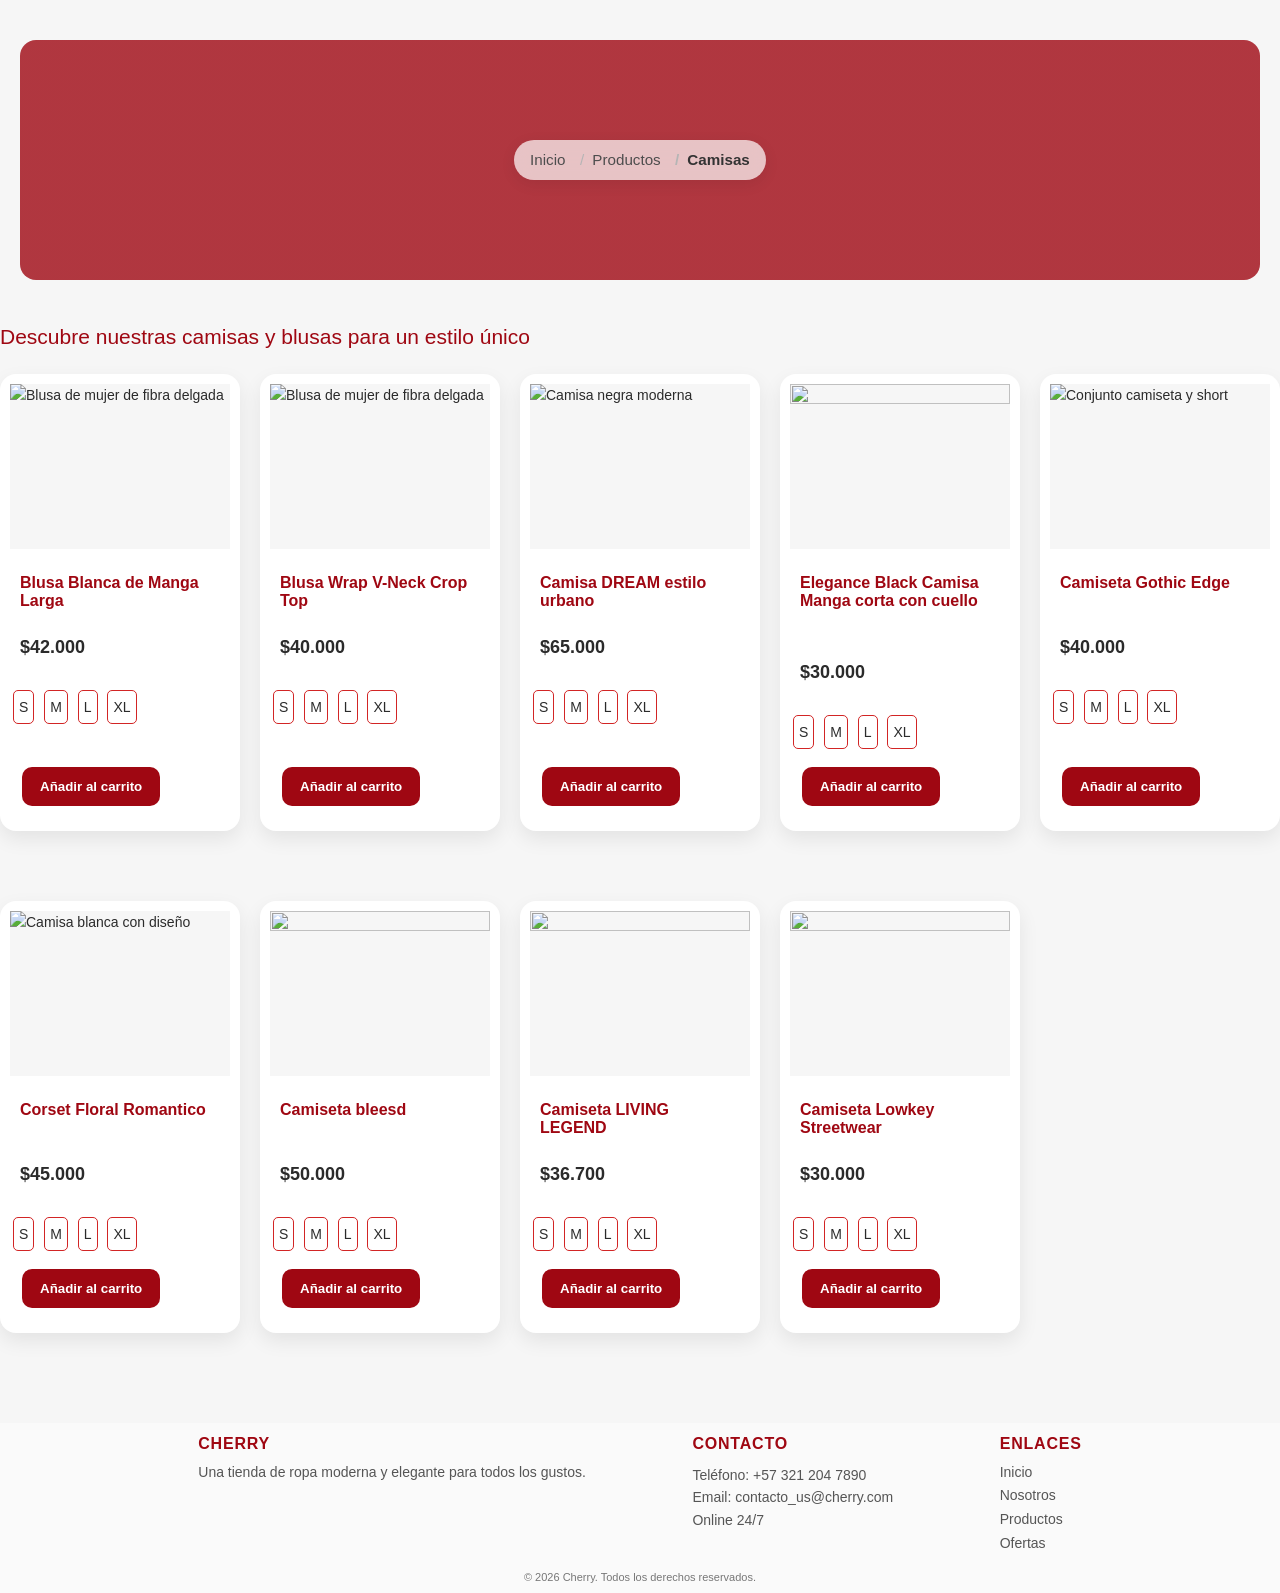
==== camisas.html @ 1591ec73 "Add files via upload" ====
<!DOCTYPE html>
<html lang="es-CO">
<head>
<meta charset="UTF-8">
<meta name="viewport" content="width=device-width, initial-scale=1.0">
<title>Camisas | Cherry</title>
<link rel="stylesheet" href="estilos.css">
<link rel="stylesheet" href="estilos_paginas.css">
</head>
<body>

<section class="categoria">
<section class="nosotros-banner">
<ul class="c-breadcrumb">
<li><a href="index.html">Inicio</a></li>
<li><a href="index.html#productos">Productos</a></li>
<li>Camisas</li>
</ul>
</section>
<h2>Descubre nuestras camisas y blusas para un estilo único</h2>
<div class="productos-grid">


<div class="producto-card"
      data-nombre="Blusa Blanca de Manga Larga con Corte Profundo" 
      data-precio="$82.000"
      data-img ="imagenes/blusas-camisas/blusa mujer de fibra delgada.webp"
      data-descripcion=" ¡Eleva tu estilo con esta blusa blanca que combina elegancia con atrevimiento!
       Su corte profundo y mangas ajustadas resaltan tu figura, mientras que su diseño clásico y sencillo 
       se adapta a cualquier ocasión. 
       ¡Haz que cada look sea memorable con esta pieza esencial de tu armario!
      ¡Haz clic para añadirla a tu carrito y descubre por qué es la blusa más versátil de la temporada!"
    >
<img src="imagenes/blusas-camisas/blusa mujer de fibra delgada.webp" alt="Blusa de mujer de fibra delgada">
<h3>Blusa Blanca de Manga Larga</h3>
<p>$42.000</p>
<div class="tallas">
  <span onclick="seleccionarTalla(this)">S</span>
  <span onclick="seleccionarTalla(this)">M</span>
  <span onclick="seleccionarTalla(this)">L</span>
  <span onclick="seleccionarTalla(this)">XL</span>
</div>
<button class="btn-producto" onclick="agregarCarrito('Blusa Blanca de Manga Larga', 42000)">Añadir al carrito</button>
</div>

<div class=" producto-card"
      data-nombre="Blusa Wrap V-Neck Crop top" 
      data-precio="$82.000"
      data-img ="imagenes/blusas-camisas/camisa ombliguera.webp"
      data-descripcion=" ¡Haz que tu estilo hable por ti! Este crop top blanco es tu aliado para destacar con comodidad y confianza. 
      Su diseño envolvente realza tu figura y se adapta a cualquier ocasión.
       ¡No solo lo llevas… lo defines!"
    >
<img src="imagenes/blusas-camisas/camisa ombligera.PNG" alt="Blusa de mujer de fibra delgada">
<h3>Blusa Wrap V-Neck Crop Top</h3>
<p>$40.000</p>
<div class="tallas">
  <span onclick="seleccionarTalla(this)">S</span>
  <span onclick="seleccionarTalla(this)">M</span>
  <span onclick="seleccionarTalla(this)">L</span>
  <span onclick="seleccionarTalla(this)">XL</span>
</div>
<button class="btn-producto" onclick="agregarCarrito('Blusa Wrap V-Neck Crop Top', 40000)">Añadir al carrito</button>
</div>

   
<div class="producto-card"
        data-nombre="Camisa DREAM Estilo Urbano" 
        data-precio="$65.000"
        data-img ="imagenes/blusas-camisas/camisa negra moderna.webp"
        data-descripcion="Desata tu lado más rebelde con la Camiseta Dream. 
          Su diseño minimalista en tono neutro se realza con letras góticas que evocan misterio y fuerza.
          El tejido de alta calidad te garantiza comodidad y durabilidad, mientras que el corte moderno
          se adapta a tu silueta. No es solo una prenda, es una declaración de intenciones.
        ¡Atrévete a soñar y a vivir tu estilo al máximo!"
        >
<img src="imagenes/blusas-camisas/camisa beish.png" alt="Camisa negra moderna">
<h3>Camisa DREAM estilo urbano</h3>
<p>$65.000</p>
<div class="tallas">
  <span onclick="seleccionarTalla(this)">S</span>
  <span onclick="seleccionarTalla(this)">M</span>
  <span onclick="seleccionarTalla(this)">L</span>
  <span onclick="seleccionarTalla(this)">XL</span>
</div>
<button class="btn-producto" onclick="agregarCarrito('Camisa DREAM estilo urbano', 65000)">Añadir al carrito</button>
</div>

<div class="producto-card producto"
      data-nombre="Elegance Black Camisa Manga corta con cuello" 
      data-precio="$30000"
      data-img ="imagenes/blusas-camisas/camisa con botones casual.webp"
      data-descripcion="¡Descubre la camisa que transforma tu estilo!
       Con su diseño fresco y detalles únicos, esta camisa blanca es tu aliada perfecta 
       para lucir elegante y a la moda en cualquier ocasión.
       ¡No esperes más, hazla tuya y brilla con confianza!"
    >
<img src="imagenes/blusas-camisas/camisa con botones casual.webp">
<h3>Elegance Black Camisa Manga corta con cuello</h3>
<div class="rating">
<i class="fa fa-star"></i>
<i class="fa fa-star"></i>
<i class="fa fa-star"></i>
<i class="fa fa-star"></i>
<i class="fa fa-star-o-alt"></i>
</div>
<p>$30.000</p>
<div class="tallas">
  <span onclick="seleccionarTalla(this)">S</span>
  <span onclick="seleccionarTalla(this)">M</span>
  <span onclick="seleccionarTalla(this)">L</span>
  <span onclick="seleccionarTalla(this)">XL</span>
</div>
<button class="btn-producto" onclick="agregarCarrito('Elegance Black Camisa Manga corta con cuello', 30000)">Añadir al carrito</button>
</div>
<div class="producto-card"
      data-nombre="Camiseta Gothic Edge"
      data-precio="$40.000"
      data-img="imagenes/blusas-camisas/camisa con diseño.webp"
      data-descripcion="¡Desata tu lado más rebelde con la camiseta Gothic Edge Diseñada para quienes no temen destacar, 
      esta camiseta blanca impoluta presenta un audaz estampado en negro con un estilo gótico y afilado que captura miradas.
       Su silueta clásica y cómoda la hace perfecta para el día a día, 
       mientras que su diseño vanguardista te asegura un look impactante"
>
<img src="imagenes/blusas-camisas/camisa con diseño.webp" alt="Conjunto camiseta y short">
<h3>Camiseta Gothic Edge</h3>
<p>$40.000</p>
<div class="tallas">
  <span onclick="seleccionarTalla(this)">S</span>
  <span onclick="seleccionarTalla(this)">M</span>
  <span onclick="seleccionarTalla(this)">L</span>
  <span onclick="seleccionarTalla(this)">XL</span>
</div>
<button class="btn-producto" onclick="agregarCarrito('Camiseta Ghotic Edge',40000)">Añadir al carrito</button>
</div>

<div class="producto-card"
     data-nombre="Corset Floral Romantico"       
     data-precio="$45.000"
     data-img="imagenes/blusas-camisas/camisa morado corset.PNG"
     data-descripcion="Perfecto para salir con amigos, fiestas, eventos casuales o como pieza 
     principal en tu outfit de verano. 
     ¡Atrae miradas y te hace sentir irresistible!"
>
<img src="imagenes/blusas-camisas/camisa morado corset.PNG" alt="Camisa blanca con diseño">
<h3>Corset Floral Romantico</h3>
<p>$45.000</p>
<div class="tallas">
  <span onclick="seleccionarTalla(this)">S</span>
  <span onclick="seleccionarTalla(this)">M</span>
  <span onclick="seleccionarTalla(this)">L</span>
  <span onclick="seleccionarTalla(this)">XL</span>
</div>
<button class="btn-producto" onclick="agregarCarrito('Corset Floral Romantico',45000)">Añadir al carrito</button>
</div>

<div class="producto-card"
       data-nombre="Camiseta BLESSD"       
     data-precio="$45.000"
     data-img="imagenes/blusas-camisas/camisa morado corset.PNG"
     data-descripcion="Perfecta para expresar tu individualidad y tus convicciones con orgullo.
      Ideal para el uso diario, eventos casuales, o para añadir un toque único a tu atuendo. !
      Esta camiseta no es solo ropa, es una forma de llevar tu mensaje contigo.
      ¡Compra la tuya y muestra al mundo tu luz!"
>
<img src="imagenes/blusas-camisas/camisa blessd.png"Camisa de hombre con estampado">
<h3>Camiseta bleesd</h3>
<p>$50.000</p>
<div class="tallas">
  <span onclick="seleccionarTalla(this)">S</span>
  <span onclick="seleccionarTalla(this)">M</span>
  <span onclick="seleccionarTalla(this)">L</span>
  <span onclick="seleccionarTalla(this)">XL</span>
</div>
<button class="btn-producto" onclick="agregarCarrito('Camiseta BLESSD',45000)">Añadir al carrito</button>
</div>

<div class="producto-card"
       data-nombre="Camiseta LIVING LEGEND"       
     data-precio="$36.700"
     data-img="imagenes/blusas-camisas/camisa morado corset.PNG"
     data-descripcion="¡Celebra tu historia con esta camiseta única!
        Diseñada para los que marcan la diferencia, la Camiseta eyenda Viviente 1973 es más que una prenda,
       es una declaración. Siente la calidad y luce con confianza la esencia de quien ha vivido y sigue viviendo intensamente.
       ¡Añádela a tu colección y que empiece la leyenda!""
>
<img src="imagenes/blusas-camisas/camisa sencilla.png">
<h3>Camiseta LIVING LEGEND</h3>
<p>$36.700</p>
<div class="tallas">
  <span onclick="seleccionarTalla(this)">S</span>
  <span onclick="seleccionarTalla(this)">M</span>
  <span onclick="seleccionarTalla(this)">L</span>
  <span onclick="seleccionarTalla(this)">XL</span>
</div>
<button class="btn-producto" onclick="agregarCarrito('Camiseta LIVING LEYEND',36700)">Añadir al carrito</button>
</div>

<div class="producto-card producto"
      data-nombre="Camiseta Lowkey Streetwear"
      data-precio="$30000"
      data-img ="imagenes/blusas-camisas/camisa blanca con diseño.png"
      data-descripcion="¡Descubre la camisa que transforma tu estilo! Con su diseño fresco y detalles únicos, 
      esta camisa blanca es tu aliada perfecta para lucir elegante y a la moda en cualquier ocasión. ¡No esperes más, hazla tuya y brilla con confianza!"
    >
<img src="imagenes/blusas-camisas/camisa blanca con diseño.png">
<h3>Camiseta Lowkey Streetwear</h3>
<p>$30.000</p>
<div class="tallas">
  <span onclick="seleccionarTalla(this)">S</span>
  <span onclick="seleccionarTalla(this)">M</span>
  <span onclick="seleccionarTalla(this)">L</span>
  <span onclick="seleccionarTalla(this)">XL</span>
</div>
<button class="btn-producto" onclick="agregarCarrito('Camiseta Lowkey Streetwear', 30000)">Añadir al carrito</button>
</div>


</section>

<div id="modalProducto" class="modal">
  <div class="modal-box">

    <span class="cerrar">&times;</span>

    <div class="modal-grid">

      <!-- Imagen -->
      <div class="modal-img">
        <img id="modalImagen" src="">
      </div>

      <!-- Info -->
      <div class="modal-info">
        <h2 id="modalNombre"></h2>
        <p class="modal-precio" id="modalPrecio"></p>
        <p class="modal-desc" id="modalDescripcion"></p>

        <!-- Tallas -->
        <div class="modal-tallas">
          <span>S</span>
          <span>M</span>
          <span>L</span>
          <span>XL</span>
        </div>

        <button id="btnComprarModal" class="btn-producto">
          Añadir al carrito
        </button>
      </div>
    </div>
  </div>
</div>


<footer>
<div class="footer-content">
<div class="footer-title">
<h3>Cherry</h3>
<p>Una tienda de ropa moderna y elegante para todos los gustos.</p>
</div>
<div class="footer-contact">
<h3>Contacto</h3>
<p>Teléfono: +57 321 204 7890</p>
<p>Email: contacto_us@cherry.com</p>
<p>Online 24/7</p>
</div>
<div class="footer-links">
<h3>Enlaces</h3>
<a href="index.html">Inicio</a>
<a href="nosotros.html" data-title="Quienes Somos" tabindex="0">Nosotros</a>
<a href="#productos">Productos</a>
<a href="ofertas.html" data-title="Ofertas" tabindex="0">Ofertas</a>
</div>
</div>
<p>© 2026 Cherry. Todos los derechos reservados.</p>
</footer>

<script src="modal.js"></script>
<script src="script.js"></script>


</body>
---- estilos.css ----
/* VARIABLES */
:root{
--primary: #9f0712;
--primary-dark:#7a0509;
--text-dark:#2B2B2B;
--bg-light:#f6f6f6;
--radius:16px;
}
/* RESET */
*{
margin:0;
padding:0;
box-sizing:border-box;
}
body{
font-family: 'montserrat', sans-serif;
background:var(--bg-light);
color:var(--text-dark);
line-height:1.6;
font-size:14px; 
}
.container{
max-width:1200px;
margin:auto;
padding:0 20px;
}

/* HEADER */
.header{
display: flex;
align-items: center;
justify-content: space-between;
background: var(--primary);
color: white;
padding: 15px;
position:static;
top:0;
z-index:1000;
}
.header-container{
max-width:1200px;
margin:auto;
padding:0 20px;
background:var(--primary);
padding:12px 30px;
display:flex;
align-items:center;
justify-content:space-between;
flex-wrap:wrap;
gap:10px;
}
.logo img{
height: 60px;
}
.header-title h1{
color:white;
font-size:25px;
}

/* MENU TOGGLE */
.menu-toggle{
display:none;
}
.menu-icon{
display:none;
font-size:24px;
cursor:pointer;
color:white;
}
/* NAV */
main{
max-width:1200px;
margin:auto;
padding:20px;
}
.main-nav ul{
display:flex;
gap:20px;
list-style:none;
}
.main-nav a{
color:white;
text-decoration:none;
font-weight:400;
position:relative;
}
.main-nav a::after{
content:"";
position:absolute;
bottom:-5px;
left:0;
width:0;
height:2px;
background:white;
transition:.3s;
}
.main-nav a:hover::after{
width:100%;
}
/* RESPONSIVE MENU */
@media(max-width:768px){
.menu-icon{
display:block;
}
.main-nav{
position:absolute;
top:100%;
left:0;
width:100%;
background:var(--primary);
max-height:0;
overflow:hidden;
transition:max-height 0.3s ease;
}
.menu-toggle:checked ~ .main-nav{
max-height:100px;
}
.main-nav ul{
flex-direction:column;
gap:0;
padding:10px 0;
}
.main-nav li{
text-align:center;
display: inline-block;
width:100%;
text-align:center;
}
.main-nav a{
display:block;
padding:10px;
}
}
.header-actions{
display:flex;
gap:10px;
}
.icon-btn{
background: rgba(255, 255, 255, 0.2);
color: white;
border: 2px solid white;
width: 40px;
height: 40px;
border-radius: 50%;
cursor: pointer;
transition: 0.3s;
display: flex;
align-items: center;
justify-content: center;
font-size: 18px;
}
.icon-btn:hover{
transform: scale(1.15);
background: white;
color: var(--primary);
border-color: var(--primary);
}
.btn-login {
background: rgba(255, 255, 255, 0.2) !important;
border: 2px solid white !important;
}
.btn-login:hover {
background: white !important;
color: var(--primary) !important;
}

/* BUSCADOR */
.buscador-container {
padding: 20px;
background: white;
display: flex;
justify-content: center;
}
.buscador {
width: 100%;
max-width: 600px;
padding: 12px 20px;
border: 2px solid var(--primary);
border-radius: 25px;
font-size: 14px;
font-family: 'montserrat', sans-serif;
transition: 0.3s;
box-shadow: 0 2px 8px rgba(159, 7, 18, 0.1);
}
.buscador:focus {
outline: none;
border-color: var(--primary-dark);
box-shadow: 0 4px 15px rgba(159, 7, 18, 0.2);
}
.cart-count{
position:absolute;
background:red;
color:white;
font-size:10px;
padding:2px 6px;
border-radius:50%;
margin-left:-10px;
margin-top:-10px;
}
/* BOTONES */
.button-registro-login{
background:rgb(245, 243, 243);
color:var(--primary);
border:none;
padding:8px 15px;
border-radius:20px;
cursor:pointer;
font-weight:600;
transition:.3s;
}
.button-carrito{
background:rgba(179, 179, 179, 0.459);
color:var(--primary);
border:none;
padding:8px 15px;
border-radius:20px;
cursor:pointer;
font-weight:600;
transition:.3s;
}
.button-carrito:hover{
background:#ffe5e7;
}
/*BANNER/
* SECCIONES */
.banner {
    height: 450px;
    background: linear-gradient(to right, rgba(0,0,0,0.8) 30%, rgba(0,0,0,0.2) 80%),
                url("images/banner\ index.png") no-repeat center center;
    background-size: cover; 
    display: flex;
    flex-wrap : wrap;
    align-items: center;
    justify-content: space-around; 
    border-radius: var(--radius);
    margin-bottom: 30px;
    padding-left: 10%;
    color: white; 
}

.banner-text {
max-width: 500px;
text-align: left;
color: white; 
}
.banner-text h2 {
font-size: 50px; 
font-weight: 800; 
margin-bottom: 15px;
line-height: 60px; 
letter-spacing: -1px; 
}
.banner-text p {
font-size: 1.1rem;
font-weight: 400;
margin-bottom: 30px;
color: rgba(255, 255, 255, 0.8);
}
.btn-principal {
display: inline-block;
background-color: var(--primary); 
color: white;
padding: 8px 30px;
border-radius: 30px; 
font-weight: 600;
font-size: 0.9rem;
letter-spacing: 1px;
transition: all 0.3s ease;
box-shadow: 0 4px 15px rgba(159, 7, 18, 0.3); 
}
.btn-principal:hover {
background-color: var(--primary-dark);
transform: translateY(-3px) scale(1.02); 
box-shadow: 0 6px 20px rgba(159, 7, 18, 0.5); 
}
#buscador{
padding:6px;
border-radius:6px;
border:none;
margin:10px;
}

/* SECCIONES */

.section-productos{
background: transparent;
padding:0px;
border-radius:var(--radius);
margin:10px 0;
box-shadow:0 10px 25px rgba(0,0,0,0.08);
}
.section-productos h2{
color:var(--primary);
text-align:center;
margin: 0 auto 80px;
position:relative;
line-height: 60px;

}
.section-productos h2::after{
content:"";
background-color: #7a0509;
width: 80px;
height: 4px;
border-radius: 2px;
position: absolute;
bottom: 0px;
left: 50%;
transform: translateX(-50%);
}

h2{
color:var(--primary);
margin-bottom:10px;
font-weight: normal;

}
/* CARRUSEL */
.itemcarrusel{
border: 1px solid #ddd;
border-radius: 10px;
overflow: hidden;
height: auto;
position: relative;
}
.tarjetacarrusel{
width: 100%;
height: 100%;
background-color: #7a0509;
color: white;
display: flex;
align-items: center;
justify-content: center;
font-size: 18px;
}
.flechasCarrusel {
background-color: #9f0712;
height: auto;
position : absolute;
top : 0;
width: 100%;    
display: flex;
align-items: center;
justify-content: space-between;
padding : 0 10px;
}
.itemcarrusel img {
width: 100%;
height: 100%;
object-fit: cover;
}
.arrow {
color: white;
font-size: 24px;
cursor: pointer;    
transition: transform 0.3s ease;
}
.arrow:hover {
transform: scale(1.2);
}


/* GRID  productos*/
.productos-grid,
.producto-grid{
display:grid;
grid-template-columns:repeat(auto-fit,minmax(200px,1fr));
gap:15px;
margin-top:20px;
align-items:stretch;
}
/* TARJETA DE PRODUCTO */
.categoria{
margin:70px 0;
}
.categoria h2{
margin-bottom:15px;
color:var(--primary);
}
.producto-card{
background:#fff;
flex-basis :25%;
padding :10px;
min-width:200px;
margin-bottom:50px;
border-radius:16px;
overflow:hidden;
box-shadow:0 8px 20px rgba(0,0,0,0.08);
transition:transform 0.3s ease;
display:flex;
flex-direction:column;
justify-content:space-between;
min-height:360px;
gap:15px
}
.producto-card:hover{
transform:translateY(-8px);
box-shadow:0 10px 25px rgba(0,0,0,0.15);
}
.producto-card img{
width:100%;
height:200px;
object-fit:cover;
object-position:center;
background-color:#f6f6f6;
}
.tallas span{
cursor:pointer;
padding:5px;
margin:3px;
border:1px solid rgb(210, 37, 37);
border-radius:5px;
display:inline-block;
}

.tallas span.active{
background:#a83c2e;
color:black;
font-weight:bold;
}
/* imagen */
.producto-card img{
width:100%;
height:200px;
object-fit:cover;
object-position:center;
display:block;
background-color:#f6f6f6;
}
/*titulo*/
.producto-card h3{
font-size:14px;
color:var(--primary);
margin:10px 10px 2px;
line-height:1.1;
min-height:60px;
}
.rating {
    color: #FA8F8F; 
    margin-right: 2px;
}
/* precio */
.producto-card p{
font-weight:bold;
font-size:18px;
margin:0 5px 5px;

}
/* BOTON */
.btn-producto{
background:var(--primary);
color:white;
border:none;
padding:10px 16px;
border-radius:10px;
cursor:pointer;
transition:.3s;
font-weight:600;
margin:0 12px 15px;
margin-top:auto;
align-self:flex-start;
}
/* VER MAS */
.ver-mas{
display:inline-block;
margin-top:8px;
text-decoration:none;
background:var(--primary);
color:white;
padding:5px 8px;
border-radius:10px;
font-weight:bold;
max-width: 100px;
}
.ver-mas:hover{
background:var(--primary-dark);
}
.btn-producto:hover{
background:var(--primary-dark);
}

/* RESPONSIVE */
@media(max-width:768px){
.productos-grid{
grid-template-columns:1fr;
gap:15px;
}
.producto-card{
flex-direction:column;
}
.producto-card img{
width:100%;
height:160px;
}
.producto-card h3{
margin:12px 12px 2px;
min-height:60px;
}
.producto-card p{
margin:0 12px 8px;
}
.btn-producto{
margin:0 12px 12px;
width:calc(100% - 24px);
}
}

@media(max-width:480px){
.productos-grid{
grid-template-columns:1fr;
}
.producto-card{
flex-direction:column;
}
.producto-card img{
width:100%;
height:180px;
}
.producto-card h3{
margin:12px 12px 2px;
min-height:60px;
}
.producto-card p{
margin:0 12px 8px;
}
.btn-producto{
margin:0 12px 12px;
width:calc(100% - 24px);
}
}

/* VER MAS */
.ver-mas{
display:inline-block;
margin-top:10px;
text-decoration:none;
background:var(--primary);
color:white;
padding:8px 12px;
border-radius:10px;
font-weight:bold;
}
.ver-mas:hover{
    background:var(--primary-dark);
    transform: translateY(-3px) scale(1.02);
    box-shadow: 0 6px 20px rgba(159, 7, 18, 0.5);
}

/* CARRUSEL DE BANNERS */
.banner-container {
  overflow: hidden; /* ⬅️ Asegúrate de tener esto */
  width: 100%;
  height: auto; /* O especifica una altura */
}
.banner-slide {
  min-width: 100%; /* ⬅️ Importante para que no haya espacios */
  width: 100%;
}
.banner {
  background: none !important;
  min-height: auto;
  padding: 0;
}

.slider {
  position: relative;
  width: 100%;
  height: 450px;
  overflow: hidden;
  border-radius: var(--radius);
  cursor: grab;
}

.slides {
  display: flex;
  height: 100%;
  transition: transform 0.5s ease;
}
.slide {
  min-width: 100%;
  height: 100%;
  position: relative;
  display: flex;
  align-items: center;
  justify-content: center;
}
.slide img {
  width: 100%;
  height: 100%;
  object-fit: cover;
  position: absolute;
  top: 0;
  left: 0;
  z-index: 1;
}
.slider:active {
  cursor: grabbing;
}
.slide-text {
  position: relative;
  z-index: 2;
  max-width: 500px;
  text-align: left;
  color: white;
  padding-left: 10%;
}
.slide-text h2 {
  font-size: 50px;
  font-weight: 800;
  margin-bottom: 15px;
  line-height: 60px;
  letter-spacing: -1px;
}
.slide-text p {
  font-size: 1.1rem;
  font-weight: 400;
  margin-bottom: 30px;
  color: rgba(255, 255, 255, 0.8);
}
.prev, .next {
  position: absolute;
  top: 50%;
  transform: translateY(-50%);
  background: rgba(0, 0, 0, 0.5);
  color: white;
  border: none;
  padding: 10px;
  cursor: pointer;
  font-size: 24px;
  z-index: 3;
}
.prev {
  left: 10px;
}
.next {
  right: 10px;
}
.dots {
  position: absolute;
  bottom: 20px;
  left: 50%;
  transform: translateX(-50%);
  display: flex;
  gap: 10px;
  z-index: 3;
}
.dot {
  width: 12px;
  height: 12px;
  border-radius: 50%;
  background: rgba(255, 255, 255, 0.5);
  cursor: pointer;
  transition: background 0.3s;
}
.dot.active {
  background: white;
}

/* pie de pagina */

footer{
    position: relative;
    clear: both;
    background-color: #fff;
    color: #1f1f1f;
    padding: 30px 10px 20px;
    max-width: 2000px;
    margin: 40px auto 0;
}
.footer-content {
    max-width: 1000px;
    margin: 0 auto;
    display: flex;
    justify-content: space-around;
    gap: 10px;
    align-items: flex-start;
    padding: 0 10px;
}
.footer-title h3,
.footer-contact h3,
.footer-links h3 {
    color: var(--primary);
    font-size: 16px;
    margin-bottom: 6px;
    text-transform: uppercase;
    letter-spacing: 0.05em;
    font-weight: 700;
}
.footer-title p,
.footer-contact p,
.footer-links a {
    color: #555;
    font-size: 14px;
    line-height: 1.4;
    text-align: left;
}
.footer-links a {
    display: block;
    margin-bottom: 4px;
    text-decoration: none;
    transition: color 0.2s ease;
}
.footer-links a:hover {
    color: var(--primary-dark);
}
.footer-contact {
    display: flex;
    flex-direction: column;
    gap: 3px;
}
footer > p {
    text-align: center;
    color: #777;
    font-size: 11px;
    margin: 12px 0 0;
}
@media (max-width: 860px) {
    .footer-content {
        grid-template-columns: repeat(2, minmax(220px, 1fr));
    }
}
@media (max-width: 620px) {
    .footer-content {
        grid-template-columns: 1fr;
        text-align: center;
    }
    .footer-contact,
    .footer-links {
        align-items: center;
    }
    .footer-links a {
        display: inline-block;
    }
}

/* CHECKOUT STYLES */
.checkout-section {
    background: white;
    padding: 25px;
    border-radius: var(--radius);
    margin: 20px 0;
    box-shadow: 0 10px 25px rgba(0,0,0,0.08);
    max-width: 600px;
    margin: 20px auto;
}
.checkout-summary {
    background: var(--bg-light);
    padding: 20px;
    border-radius: var(--radius);
    margin-top: 20px;
}
.checkout-summary h3 {
    color: var(--primary);
    margin-bottom: 15px;
    font-size: 18px;
}
.checkout-summary ul {
    list-style: none;
    padding: 0;
    margin: 0 2px 20px 0;

}
.checkout-summary li {
    padding: 8px 0;
    border-bottom: 1px solid #ddd;
    display: flex;
    justify-content: space-between;
}
.checkout-summary li:last-child {
    border-bottom: none;
    font-weight: bold;
    font-size: 16px;
    color: var(--primary);
}
.checkout-summary .btn-principal {
    display: inline-block;
    margin: 12px 10px 0 0;
}
.a {
    display: inline-block;
    background: var(--primary);
    color: white;
    padding: 12px 25px;
    border-radius: 30px;
    text-decoration: none;
    font-weight: bold;
    transition: .3s;
}

/* ESTILOS PARA LOGIN */
.login-form-container {
    display: none;
    position: fixed;
    top: 0;
    left: 0;
    right: 0;
    bottom: 0;
    background: rgba(0, 0, 0, 0.5);
    justify-content: center;
    align-items: center;
    z-index: 2000;
}
.login-form-container.activo {
    display: flex;
}
.login-form {
    background: white;
    padding: 40px;
    border-radius: var(--radius);
    box-shadow: 0 10px 40px rgba(0, 0, 0, 0.2);
    width: 90%;
    max-width: 420px;
    position: relative;
    animation: loginSlideIn 0.4s ease-out;
}
@keyframes loginSlideIn {
    from {
        opacity: 0;
        transform: scale(0.95);
    }
    to {
        opacity: 1;
        transform: scale(1);
    }
}
.login-form h2 {
    margin-bottom: 25px;
    color: var(--primary);
    font-size: 24px;
    text-align: center;
    border-bottom: 2px solid var(--primary);
    padding-bottom: 15px;
}
.login-form input {
    width: 100%;
    padding: 14px;
    margin-bottom: 15px;
    border: 2px solid #f0f0f0;
    border-radius: 10px;
    font-size: 14px;
    font-family: 'montserrat', sans-serif;
    transition: 0.3s;
    box-sizing: border-box;
}
.login-form input:focus {
    outline: none;
    border-color: var(--primary);
    box-shadow: 0 0 10px rgba(159, 7, 18, 0.1);
}
.login-form input::placeholder {
    color: #999;
}
.login-form button[type="submit"],
.login-form button:not(.close-btn) {
    width: 100%;
    padding: 14px;
    background: var(--primary);
    color: white;
    border: none;
    border-radius: 10px;
    font-size: 16px;
    font-weight: bold;
    cursor: pointer;
    transition: 0.3s;
    font-family: 'montserrat', sans-serif;
}
.login-form button:not(.close-btn):hover {
    background: var(--primary-dark);
    transform: translateY(-2px);
    box-shadow: 0 5px 20px rgba(159, 7, 18, 0.3);
}
.login-form .close-btn {
    position: absolute;
    top: 15px;
    right: 15px;
    background: none;
    border: none;
    font-size: 32px;
    cursor: pointer;
    width: 40px;
    height: 40px;
    padding: 0;
    color: var(--primary);
    transition: 0.3s;
    display: flex;
    align-items: center;
    justify-content: center;
}
.login-form .close-btn:hover {
    color: var(--primary-dark);
    transform: rotate(90deg);
}
#mensaje-login {
    text-align: center;
    font-weight: bold;
    margin-top: 15px;
    padding: 10px;
    border-radius: 8px;
    font-size: 14px;
    min-height: 20px;
}
.login-form .modal-link,
.login-form .auth-link {
    text-align: center;
    margin-top: 15px;
    font-size: 14px;
    color: #333;
}
.login-form .modal-link a,
.login-form .auth-link a {
    color: var(--primary);
    text-decoration: none;
    font-weight: bold;
}
.login-form .modal-link a:hover,
.login-form .auth-link a:hover {
    text-decoration: underline;
}

/* Carrito top en header */
.carrito-top {
    position: relative;
    cursor: pointer;
    color: white;
    font-size: 24px;
    display: flex;
    align-items: center;
    gap: 8px;
    transition: 0.3s;
}
.carrito-top:hover {
    transform: scale(1.1);
}
.carrito-top span {
    background: white;
    color: var(--primary);
    border-radius: 50%;
    width: 24px;
    height: 24px;
    display: flex;
    align-items: center;
    justify-content: center;
    font-size: 12px;
    font-weight: bold;
}
/* ESTILOS PARA CARRITO DESPLEGABLE */
.carrito-desplegable {
    display: none;
    position: fixed;
    right: 20px;
    top: 70px;
    width: 320px;
    max-height: 600px;
    background: white;
    border: 2px solid var(--primary);
    border-radius: var(--radius);
    box-shadow: 0 8px 25px rgba(0, 0, 0, 0.15);
    z-index: 1500;
    overflow-y: auto;
    padding: 20px;
}
.carrito-desplegable.activo {
    display: block;
    animation: slideIn 0.3s ease-out;
}
@keyframes slideIn {
    from {
        opacity: 0;
        transform: translateY(-10px);
    }
    to {
        opacity: 1;
        transform: translateY(0);
    }
}

.carrito-desplegable h3 {
    margin-bottom: 15px;
    color: var(--primary);
    font-size: 18px;
    border-bottom: 2px solid var(--primary);
    padding-bottom: 10px;
}
.carrito-desplegable hr {
    border: none;
    border-top: 1px solid #ddd;
    margin: 10px 0;
}
.carrito-desplegable p {
    font-weight: bold;
    color: var(--text-dark);
    margin: 10px 0 15px 0;
    font-size: 15px;
}
#lista-carrito {
    list-style: none;
    padding: 0;
    margin: 0 0 15px 0;
    max-height: 250px;
    overflow-y: auto;
}
#lista-carrito li {
    padding: 10px 0;
    border-bottom: 1px solid #eee;
    display: flex;
    justify-content: space-between;
    align-items: center;
    font-size: 13px;
    color: var(--text-dark);
}
#lista-carrito li:last-child {
    border-bottom: none;
}
#lista-carrito button {
    background: none;
    border: none;
    cursor: pointer;
    font-size: 18px;
    color: var(--primary);
    padding: 0 5px;
    transition: 0.2s;
}
#lista-carrito button:hover {
    color: var(--primary-dark);
    transform: scale(1.2);
}
.carrito-desplegable button {
    width: 100%;
    padding: 12px;
    margin-bottom: 10px;
    border: none;
    border-radius: 8px;
    font-size: 14px;
    font-weight: bold;
    cursor: pointer;
    transition: 0.3s;
}
.carrito-desplegable button:first-of-type {
    background: #f0f0f0;
    color: var(--text-dark);
    border: 1px solid #ddd;
}
.carrito-desplegable button:first-of-type:hover {
    background: #e0e0e0;
}
.carrito-desplegable button:nth-of-type(2),
.carrito-desplegable button:nth-of-type(3),
.carrito-desplegable button:nth-of-type(4),
.carrito-desplegable button:nth-of-type(5) {
    background: var(--primary);
    color: white;
}
.carrito-desplegable button:nth-of-type(2):hover,
.carrito-desplegable button:nth-of-type(3):hover,
.carrito-desplegable button:nth-of-type(4):hover,
.carrito-desplegable button:nth-of-type(5):hover {
    background: var(--primary-dark);
    transform: translateY(-2px);
    box-shadow: 0 4px 12px rgba(159, 7, 18, 0.3);
}
.carrito-desplegable .btn-checkout {
    background: var(--primary);
    color: white;
    text-decoration: none;
    display: block;
    text-align: center;
}
.carrito-desplegable .btn-checkout:hover {
    background: var(--primary-dark);
}

/* ESTILOS PARA MODAL GALERÍA */
.modal-galeria {
    display: none;
    position: fixed;
    z-index: 3000;
    left: 0;
    top: 0;
    width: 100%;
    height: 100%;
    background: rgba(0, 0, 0, 0.8);
    justify-content: center;
    align-items: center;
    flex-direction: column;
}
.modal-galeria.activo {
    display: flex;
}
#imgGrande {
    max-width: 90%;
    max-height: 70%;
    object-fit: contain;
    border-radius: 8px;
}
.miniaturas {
    display: flex;
    gap: 10px;
    margin-top: 20px;
    flex-wrap: wrap;
    justify-content: center;
}
.miniaturas img {
    width: 70px;
    height: 70px;
    object-fit: cover;
    border-radius: 4px;
    cursor: pointer;
    border: 2px solid transparent;
    transition: 0.3s;
}
.miniaturas img:hover {
    border-color: white;
    transform: scale(1.1);
}
.modal-galeria .close {
    position: absolute;
    top: 20px;
    right: 30px;
    color: white;
    font-size: 40px;
    font-weight: bold;
    cursor: pointer;
    transition: 0.3s;
}
.modal-galeria .close:hover {
    color: #bbb;
}

/* RESPONSIVE */
@media (max-width: 768px) {
    .carrito-desplegable {
        width: 250px;
        right: 10px;
    }
    
    .login-form {
        width: 95%;
    }
}
.modal {
  display: none;
  position: fixed;
  z-index: 999;
  inset: 0;
  background: rgba(0,0,0,0.6);
  animation: fadeIn 0.3s ease;
}
.modal-box {
  background: #fff;
  width: 90%;
  max-width: 900px;
  margin: 5% auto;
  border-radius: 16px;
  overflow: hidden;
  animation: zoomIn 0.3s ease;
}
.modal-grid {
  display: grid;
  grid-template-columns: 1fr 1fr;
}
.modal-img img {
  width: 100%;
  height: 100%;
  object-fit: cover;
}
.modal-info {
  padding: 30px;
}
.modal-precio {
  font-size: 24px;
  font-weight: bold;
  margin: 10px 0;
}
.modal-desc {
  color: #555;
  margin-bottom: 20px;
}
.modal-tallas span {
  display: inline-block;
  border: 1px solid #ccc;
  padding: 8px 12px;
  margin: 5px;
  cursor: pointer;
  border-radius: 6px;
}
.modal-tallas span:hover {
  background: var(--primary);
  color: white;
}
.cerrar {
  position: absolute;
  right: 20px;
  top: 15px;
  font-size: 28px;
  cursor: pointer;
}
@keyframes fadeIn {
  from {opacity: 0;}
  to {opacity: 1;}
}
@keyframes zoomIn {
  from {transform: scale(0.8);}
  to {transform: scale(1);}
}
---- estilos_paginas.css ----
/* VARIABLES */
:root{
--primary:#9F0712;
--primary-dark:#7a0509;
--text-dark:#2B2B2B;
--bg-light:#f6f6f6;
--radius:16px;
}
/* PÁGINA NOSOTROS */
.nosotros-banner{
background:linear-gradient(rgba(159,7,18,.8),rgba(159,7,18,.8)),url("images/Gemini_Generated_Image_x2z43bx2z43bx2z4.png");
background-size:cover;
background-position:center;
position: relative;
top: 0 ;
margin: 20px;
padding:80px 20px;
text-align:center;
color:white;
margin-bottom:40px;
border-radius:var(--radius);
}
.logo img{
height:60px;
}  
.c-breadcrumb{
display:inline-flex;
flex-wrap:wrap;
align-items:center;
gap:.4rem;
background:rgba(255,255,255,.7);
backdrop-filter:blur(8px);
padding:8px 16px;
border-radius:999px;
margin:20px;
list-style:none;
font-size:.95rem;
color:#4d4d4d;
box-shadow:0 4px 15px rgba(0,0,0,.08);
}
.c-breadcrumb li{
display:flex;
align-items:center;
}
.c-breadcrumb li+li::before{
content:'/';
color:#b5b5b5;
margin:0 8px;
}
.c-breadcrumb a{
color:#4d4d4d;
text-decoration:none;
transition:color .2s ease;
}
.c-breadcrumb a:hover{
color:var(--primary);
}
.c-breadcrumb li:last-child{
font-weight:600;
color:#333;
}
.nosotros-banner h1{
font-size:48px;
margin-bottom:10px;
}
.nosotros-banner p{
font-size:18px;
opacity:.95;
}
.nosotros-section{
max-width:900px;
margin:30px auto;
background :white;
padding:25px;
border-radius:var(--radius);
box-shadow:0 5px 15px rgba(0,0,0,.08);
}
.nosotros-section p{
color:#555;
line-height:1.8;
font-size:16px;
}
.nosotros-section h2{
color:var(--primary);
margin-bottom:20px;
font-size:28px;
}
/* VALORES GRID */
.valores-grid{
display:grid;
grid-template-columns:repeat(auto-fit,minmax(200px,1fr));
gap:20px;
margin-top:25px;
background: transparent;
}
.valor-card{
background:rgb(165, 33, 33);
padding:25px;
border-radius:12px;
box-shadow:0 5px 15px rgba(0,0,0,.08);
border-left:4px solid var(--primary);
text-align:center;
}
.valor-card h3{
color:white;
margin-bottom:10px;
font-size:18px;
}
.valor-card p{
color:#0a0a0a;
font-size:14px;
line-height:1.6;
}
/* BENEFICIOS */
.benefits-list{
list-style:none;
padding:20px;
}
.benefits-list li{
padding:12px 0;
padding-left:30px;
font-size:16px;
color:#555;
position:relative;
line-height:1.6;
}
.benefits-list li:before{
content:"✓";
color:var(--primary);
font-weight:bold;
position:absolute;
left:0;
font-size:20px;
}
/* CONTACTO INFO */
.contacto-info strong{
color:var(--primary);
}
@media(max-width:768px){
.nosotros-banner{
padding:50px 20px;
}
.nosotros-banner h1{
font-size:32px;
}
.nosotros-banner p{
font-size:16px;
}
.valores-grid{
grid-template-columns:1fr;
}
.benefits-list li{
font-size:14px;
padding-left:25px;
}
.nosotros-section{
margin:20px auto;
padding:20px;
}
}
/* PÁGINA camisas/pantalones/faldas etc */
/* ========================= */
/* CSS PRODUCTOS - SINCRONIZADO CON INDEX */
/* ========================= */
/* GRID MODERNO */
.productos-grid,
.producto-grid{
display:grid;
grid-template-columns:repeat(auto-fit,minmax(200px,1fr));
gap:20px;
margin-top:20px;
align-items:stretch;
}
/* TARJETA DE PRODUCTO */
.categoria{
margin:40px 0;
}
.categoria h2{
margin-bottom:15px;
color:var(--primary);
}
/* TARJETA DE PRODUCTO */
.categoria{
margin:40px 0;
}
.categoria h2{
margin-bottom:15px;
color:var(--primary);
}
.producto-card{
background:#ffffff;
border-radius:16px;
overflow:hidden;
box-shadow:0 8px 20px rgba(0,0,0,0.08);
transition:all 0.3s ease;
display:flex;
flex-direction:column;
justify-content:space-between;
min-height:360px;
}
.producto-card:hover{
transform:translateY(-8px);
box-shadow:0 10px 25px rgba(0,0,0,0.15);
}
/* IMAGEN */
.producto-card img{
width:100%;
aspect-ratio:4/3;
height:auto;
object-fit:contain;
object-position:center;
display:block;
background-color:#f6f6f6;
}
/* TITULO */
.producto-card h3{
font-size:16px;
color: var(--primary); /* Corregido: eliminado espacio y doble ; */
margin:10px 10px 2px;
line-height:1.1;
min-height:44px;
margin-bottom: 0;
}
/* PRECIO */
.producto-card p{
font-weight:bold;
font-size:18px;
margin-bottom: 0;
margin:0 10px 10px;
}
/* BOTON */
.btn-producto{
background:var(--primary);
color:white;
border:none;
padding:12px 18px;
border-radius:10px;
cursor:pointer;
transition:.3s;
font-weight:600;
margin:0 12px 15px;
margin-top:auto; /* Ajusta el botón al final de la tarjeta */
align-self:flex-start;
}
.btn-producto:hover{
background:var(--primary-dark);
}
/* VER MAS */
.ver-mas{
display:inline-block;
margin-top:15px;
text-decoration:none;
background:var(--primary);
color:white;
padding:10px 20px;
border-radius:20px;
font-weight:bold;
}
.ver-mas:hover{
background:var(--primary-dark);
}
/* RESPONSIVE */
@media(max-width:768px){
.productos-grid,
.producto-grid{
grid-template-columns:1fr;
gap:15px;
}
.producto-card{
flex-direction:column;
}
.producto-card img{
width:100%;
aspect-ratio:4/3;
height:auto;
}
.producto-card h3{
margin:10px 10px 2px;
}
.producto-card p{
margin:0 10px 10px;
}
.btn-producto{
margin:0 12px 12px;
width:calc(100% - 24px);
}
}
@media(max-width:480px){
.productos-grid,
.producto-grid{
grid-template-columns:1fr;
}
.producto-card{
flex-direction:column;
}
.producto-card img{
width:100%;
aspect-ratio:4/3;
height:auto;
}
.producto-card h3{
margin:12px 12px 2px;
}
.producto-card p{
margin:0 12px 8px;
}
.btn-producto{
margin:0 12px 12px;
width:calc(100% - 24px);
}
}

/*CARRITO /* ========================= */

.carrito-grid{
max-width:600px;
margin:40px auto;
padding:0 20px;

}

.carrito-grid h2{
font-size:28px;
color:var(--primary);
margin-bottom:30px;
}

.carrito-list{
display:flex;
flex-direction:column;
gap:15px;
margin-bottom:30px;
}

.carrito-card,
.carrito-item{
background:#ffffff;
border:1px solid #e0e0e0;
border-radius:12px;
padding:15px;
display:flex;
gap:15px;
align-items:flex-start;
}

.carrito-card:hover,
.carrito-item:hover{
box-shadow:0 4px 12px rgba(0,0,0,0.1);
}

.carrito-card img,
.carrito-item img{
width:80px;
height:80px;
object-fit:contain;
background-color:#f6f6f6;
border-radius:8px;
flex-shrink:0;
}

.carrito-info{
flex:1;
display:flex;
flex-direction:column;
gap:8px;
}

.carrito-info h3{
font-size:16px;
color:var(--primary);
margin:0;
font-weight:600;
}

.carrito-price{
font-size:18px;
font-weight:bold;
color:var(--primary);
margin:0;
}

.carrito-total{
background:#f6f6f6;
border-radius:12px;
padding:30px;
text-align:center;
}

.carrito-total h3{
font-size:24px;
color:var(--primary);
margin:0 0 20px 0;
}

.btn-principal{
display:inline-block;
background:var(--primary);
color:white;
padding:12px 30px;
border-radius:10px;
text-decoration:none;
font-weight:600;
transition:.3s;
margin:0 10px;
border:none;
cursor:pointer;
}

.btn-principal:hover{
background:var(--primary-dark);
transform:translateY(-2px);
}

@media(max-width:768px){
.carrito-card,
.carrito-item{
flex-direction:column;
gap:15px;
}

.carrito-card img,
.carrito-item img{
width:100%;
height:200px;
}

.btn-principal{
display:block;
margin:10px 0;
width:100%;
}
}

.header h1 {
    color: rgb(153, 11, 11);
    font-size: 25px;
    margin: 0;
}

.header {
    position: static; /* Asegura que el header y su contenido scrolleen normalmente */
}



/* pie de pagina */
footer {
    position: relative;
    background-color: #fafafa;
    color: #1f1f1f;
    padding: 8px 10px 6px; 
    max-width: 2000px; 
    margin: 40px auto 0; 
}
.footer-content {
    max-width: 1000px; 
    margin: 0 auto;
    display: flex;
    justify-content: space-around;
    gap: 10px;
    align-items: flex-start;
    padding: 0 10px;
}
.footer-title h3,
.footer-contact h3,
.footer-links h3 {
    color: var(--primary);
    font-size: 16px;
    margin-bottom: 6px;
    text-transform: uppercase;
    letter-spacing: 0.05em;
    font-weight: 700;
}
.footer-title p,
.footer-contact p,
.footer-links a {
    color: #555;
    font-size: 14px;
    line-height: 1.4;
}
.footer-links a {
    display: block;
    margin-bottom: 4px;
    text-decoration: none;
    transition: color 0.2s ease;
}
.footer-links a:hover {
    color: var(--primary-dark);
}
.footer-contact {
    display: flex;
    flex-direction: column;
    gap: 3px;
}
footer > p {
    text-align: center;
    color: #777;
    font-size: 11px;
    margin: 12px 0 0;
}
@media (max-width: 860px) {
    .footer-content {
        grid-template-columns: repeat(2, minmax(220px, 1fr));
    }
}
@media (max-width: 620px) {
    .footer-content {
        grid-template-columns: 1fr;
        text-align: center;
    }
    .footer-contact,
    .footer-links {
        align-items: center;
    }
    .footer-links a {
        display: inline-block;
    }
}

.rating {
    display: flex;
    gap: 4px;
    margin-top: 8px;
}
.rating .star {
    font-size: 18px;
    color: #ccc;
    transition: color 0.2s ease;
}
.rating .star.filled {
    color: var(--primary);
}
.rating .star:hover,
.rating .star:hover ~ .star {
    color: var(--primary-dark);
}

.producto-card .rating {
    margin-top: 10px;
}

.producto-card .rating .star {
    font-size: 20px;
}
.producto-card .rating .star.filled {
    color: var(--primary);
}
.producto-card .rating .star:hover,
.producto-card .rating .star:hover ~ .star {
    color: var(--primary-dark);
}
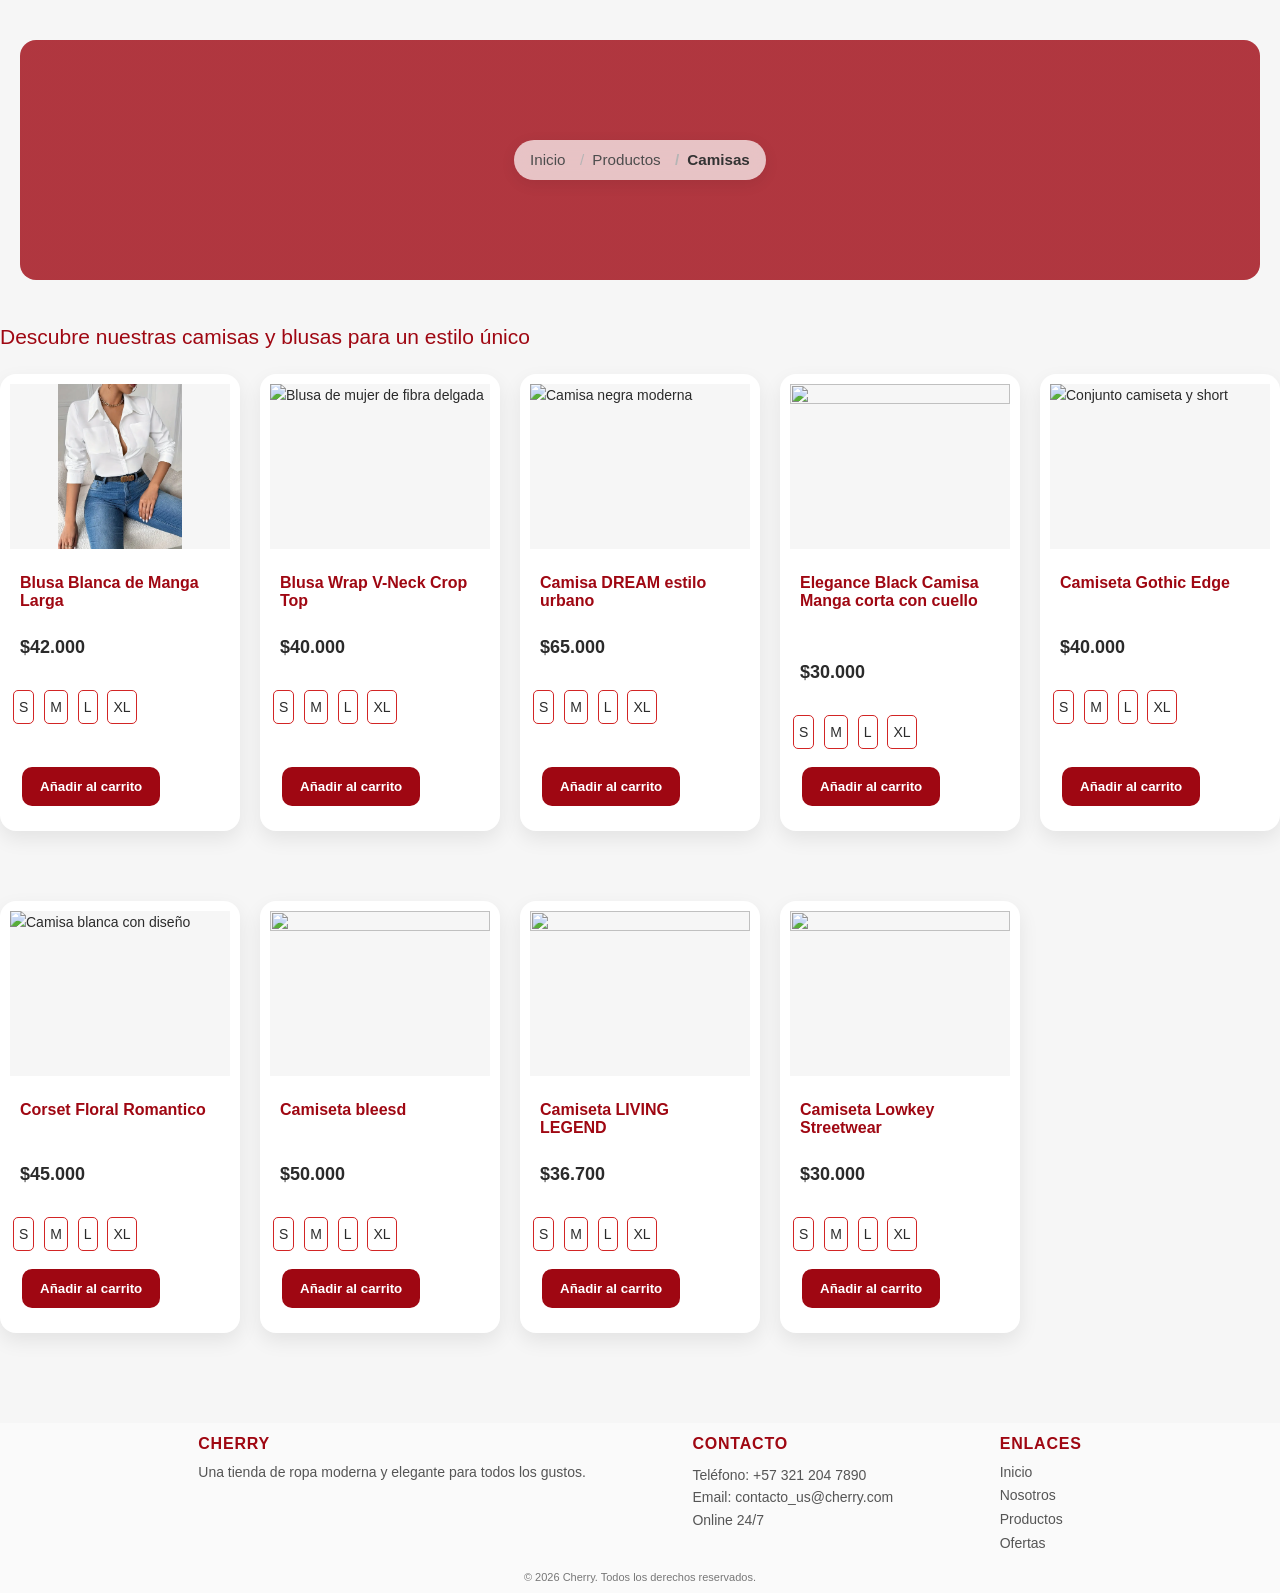
==== commit 1c09fd57: "Update camisas.html" ====
--- a/camisas.html
+++ b/camisas.html
@@ -24,14 +24,14 @@
 <div class="producto-card"
       data-nombre="Blusa Blanca de Manga Larga con Corte Profundo" 
       data-precio="$82.000"
-      data-img ="imagenes/blusas-camisas/blusa mujer de fibra delgada.webp"
+      data-img ="blusa mujer de fibra delgada.webp"
       data-descripcion=" ¡Eleva tu estilo con esta blusa blanca que combina elegancia con atrevimiento!
        Su corte profundo y mangas ajustadas resaltan tu figura, mientras que su diseño clásico y sencillo 
        se adapta a cualquier ocasión. 
        ¡Haz que cada look sea memorable con esta pieza esencial de tu armario!
       ¡Haz clic para añadirla a tu carrito y descubre por qué es la blusa más versátil de la temporada!"
     >
-<img src="imagenes/blusas-camisas/blusa mujer de fibra delgada.webp" alt="Blusa de mujer de fibra delgada">
+<img src="blusa mujer de fibra delgada.webp" alt="Blusa de mujer de fibra delgada">
 <h3>Blusa Blanca de Manga Larga</h3>
 <p>$42.000</p>
 <div class="tallas">
@@ -46,12 +46,12 @@
 <div class=" producto-card"
       data-nombre="Blusa Wrap V-Neck Crop top" 
       data-precio="$82.000"
-      data-img ="imagenes/blusas-camisas/camisa ombliguera.webp"
+      data-img ="blusas-camisas/camisa ombliguera.webp"
       data-descripcion=" ¡Haz que tu estilo hable por ti! Este crop top blanco es tu aliado para destacar con comodidad y confianza. 
       Su diseño envolvente realza tu figura y se adapta a cualquier ocasión.
        ¡No solo lo llevas… lo defines!"
     >
-<img src="imagenes/blusas-camisas/camisa ombligera.PNG" alt="Blusa de mujer de fibra delgada">
+<img src="blusas-camisas/camisa ombligera.PNG" alt="Blusa de mujer de fibra delgada">
 <h3>Blusa Wrap V-Neck Crop Top</h3>
 <p>$40.000</p>
 <div class="tallas">
@@ -67,7 +67,7 @@
 <div class="producto-card"
         data-nombre="Camisa DREAM Estilo Urbano" 
         data-precio="$65.000"
-        data-img ="imagenes/blusas-camisas/camisa negra moderna.webp"
+        data-img ="blusas-camisas/camisa negra moderna.webp"
         data-descripcion="Desata tu lado más rebelde con la Camiseta Dream. 
           Su diseño minimalista en tono neutro se realza con letras góticas que evocan misterio y fuerza.
           El tejido de alta calidad te garantiza comodidad y durabilidad, mientras que el corte moderno
@@ -280,4 +280,4 @@
 <script src="script.js"></script>
 
 
-</body>+</body>
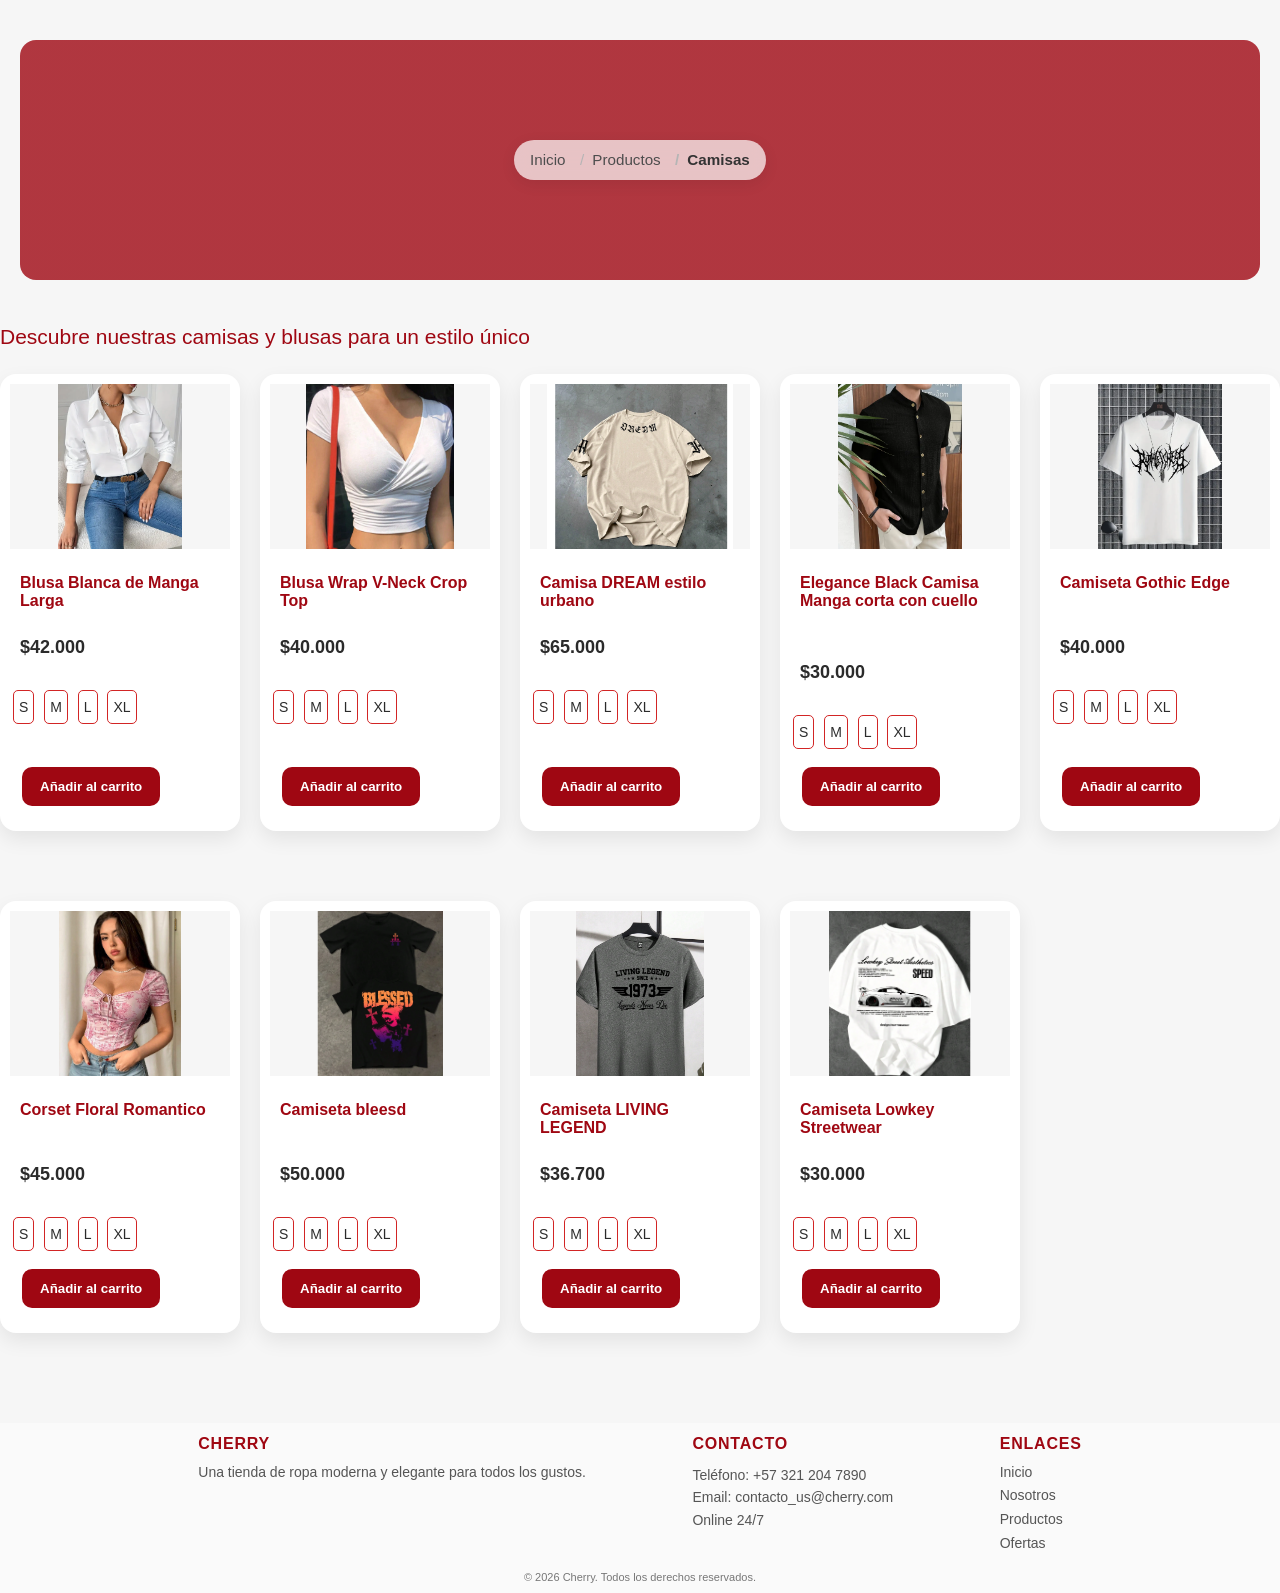
==== commit edc74e1d: "Update camisas.html" ====
--- a/camisas.html
+++ b/camisas.html
@@ -46,12 +46,12 @@
 <div class=" producto-card"
       data-nombre="Blusa Wrap V-Neck Crop top" 
       data-precio="$82.000"
-      data-img ="blusas-camisas/camisa ombliguera.webp"
+      data-img ="camisa ombliguera.webp"
       data-descripcion=" ¡Haz que tu estilo hable por ti! Este crop top blanco es tu aliado para destacar con comodidad y confianza. 
       Su diseño envolvente realza tu figura y se adapta a cualquier ocasión.
        ¡No solo lo llevas… lo defines!"
     >
-<img src="blusas-camisas/camisa ombligera.PNG" alt="Blusa de mujer de fibra delgada">
+<img src="camisa ombligera.PNG" alt="Blusa de mujer de fibra delgada">
 <h3>Blusa Wrap V-Neck Crop Top</h3>
 <p>$40.000</p>
 <div class="tallas">
@@ -67,14 +67,14 @@
 <div class="producto-card"
         data-nombre="Camisa DREAM Estilo Urbano" 
         data-precio="$65.000"
-        data-img ="blusas-camisas/camisa negra moderna.webp"
+        data-img ="camisa negra moderna.webp"
         data-descripcion="Desata tu lado más rebelde con la Camiseta Dream. 
           Su diseño minimalista en tono neutro se realza con letras góticas que evocan misterio y fuerza.
           El tejido de alta calidad te garantiza comodidad y durabilidad, mientras que el corte moderno
           se adapta a tu silueta. No es solo una prenda, es una declaración de intenciones.
         ¡Atrévete a soñar y a vivir tu estilo al máximo!"
         >
-<img src="imagenes/blusas-camisas/camisa beish.png" alt="Camisa negra moderna">
+<img src="camisa beish.png" alt="Camisa negra moderna">
 <h3>Camisa DREAM estilo urbano</h3>
 <p>$65.000</p>
 <div class="tallas">
@@ -89,13 +89,13 @@
 <div class="producto-card producto"
       data-nombre="Elegance Black Camisa Manga corta con cuello" 
       data-precio="$30000"
-      data-img ="imagenes/blusas-camisas/camisa con botones casual.webp"
+      data-img ="camisa con botones casual.webp"
       data-descripcion="¡Descubre la camisa que transforma tu estilo!
        Con su diseño fresco y detalles únicos, esta camisa blanca es tu aliada perfecta 
        para lucir elegante y a la moda en cualquier ocasión.
        ¡No esperes más, hazla tuya y brilla con confianza!"
     >
-<img src="imagenes/blusas-camisas/camisa con botones casual.webp">
+<img src="camisa con botones casual.webp">
 <h3>Elegance Black Camisa Manga corta con cuello</h3>
 <div class="rating">
 <i class="fa fa-star"></i>
@@ -116,13 +116,13 @@
 <div class="producto-card"
       data-nombre="Camiseta Gothic Edge"
       data-precio="$40.000"
-      data-img="imagenes/blusas-camisas/camisa con diseño.webp"
+      data-img="camisa con diseño.webp"
       data-descripcion="¡Desata tu lado más rebelde con la camiseta Gothic Edge Diseñada para quienes no temen destacar, 
       esta camiseta blanca impoluta presenta un audaz estampado en negro con un estilo gótico y afilado que captura miradas.
        Su silueta clásica y cómoda la hace perfecta para el día a día, 
        mientras que su diseño vanguardista te asegura un look impactante"
 >
-<img src="imagenes/blusas-camisas/camisa con diseño.webp" alt="Conjunto camiseta y short">
+<img src="camisa con diseño.webp" alt="Conjunto camiseta y short">
 <h3>Camiseta Gothic Edge</h3>
 <p>$40.000</p>
 <div class="tallas">
@@ -142,7 +142,7 @@
      principal en tu outfit de verano. 
      ¡Atrae miradas y te hace sentir irresistible!"
 >
-<img src="imagenes/blusas-camisas/camisa morado corset.PNG" alt="Camisa blanca con diseño">
+<img src="camisa morado corset.PNG" alt="Camisa blanca con diseño">
 <h3>Corset Floral Romantico</h3>
 <p>$45.000</p>
 <div class="tallas">
@@ -157,13 +157,13 @@
 <div class="producto-card"
        data-nombre="Camiseta BLESSD"       
      data-precio="$45.000"
-     data-img="imagenes/blusas-camisas/camisa morado corset.PNG"
+     data-img="camisa morado corset.PNG"
      data-descripcion="Perfecta para expresar tu individualidad y tus convicciones con orgullo.
       Ideal para el uso diario, eventos casuales, o para añadir un toque único a tu atuendo. !
       Esta camiseta no es solo ropa, es una forma de llevar tu mensaje contigo.
       ¡Compra la tuya y muestra al mundo tu luz!"
 >
-<img src="imagenes/blusas-camisas/camisa blessd.png"Camisa de hombre con estampado">
+<img src="camisa blessd.png"Camisa de hombre con estampado">
 <h3>Camiseta bleesd</h3>
 <p>$50.000</p>
 <div class="tallas">
@@ -184,7 +184,7 @@
        es una declaración. Siente la calidad y luce con confianza la esencia de quien ha vivido y sigue viviendo intensamente.
        ¡Añádela a tu colección y que empiece la leyenda!""
 >
-<img src="imagenes/blusas-camisas/camisa sencilla.png">
+<img src="camisa sencilla.png">
 <h3>Camiseta LIVING LEGEND</h3>
 <p>$36.700</p>
 <div class="tallas">
@@ -199,11 +199,11 @@
 <div class="producto-card producto"
       data-nombre="Camiseta Lowkey Streetwear"
       data-precio="$30000"
-      data-img ="imagenes/blusas-camisas/camisa blanca con diseño.png"
+      data-img ="camisa blanca con diseño.png"
       data-descripcion="¡Descubre la camisa que transforma tu estilo! Con su diseño fresco y detalles únicos, 
       esta camisa blanca es tu aliada perfecta para lucir elegante y a la moda en cualquier ocasión. ¡No esperes más, hazla tuya y brilla con confianza!"
     >
-<img src="imagenes/blusas-camisas/camisa blanca con diseño.png">
+<img src="camisa blanca con diseño.png">
 <h3>Camiseta Lowkey Streetwear</h3>
 <p>$30.000</p>
 <div class="tallas">
